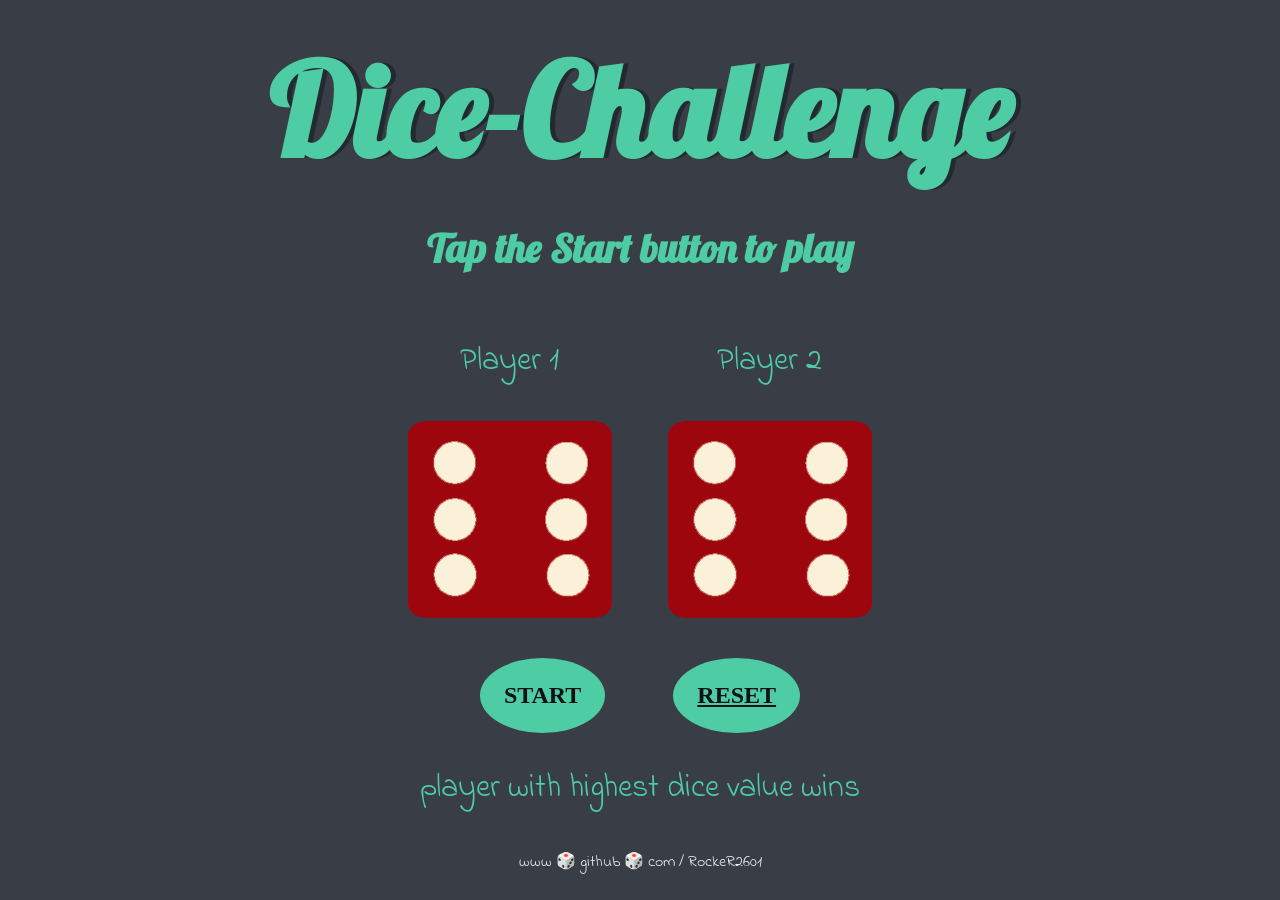
==== index.html @ 8ce0f166 "Rename dice.html to index.html" ====
<!DOCTYPE html>
<html lang="en" dir="ltr">
  <head>
    <meta charset="utf-8">
    <title>Dice</title>
    <link rel="icon" href="images/dice1.png">
    <link rel="stylesheet" href="styles.css">
    <link href="https://fonts.googleapis.com/css?family=Indie+Flower|Lobster" rel="stylesheet">

  </head>
  <body>

    <div class="container">
      <h1>Dice-Challenge</h1>
      <h2>Tap the Start button to play</h2>

      <div class="dice">
        <p>Player 1</p>
        <img class="img1" onclick="ran1()" src="images/dice6.png">
      </div>

      <div class="dice" >
        <p>Player 2</p>
        <img class="img2" src="images/dice6.png" onclick="ran2()">
      </div>
      <div class="button">
        <span class="btn" onclick="btn()">START</span>
        <a class="btn" href="dice.html">RESET</a>
        <p class="para">player with highest dice value wins</p>
      </div>

    </div>
    <script src="index.js"></script>

  </body>

  <footer>
    www 🎲 github 🎲 com / RockeR2601
  </footer>
</html>
---- styles.css ----
.container {
  width: 70%;
  margin: auto;
  text-align: center;
}

.dice {
  text-align: center;
  display: inline-block;

}

body {
  background-color: #393E46;
}

h1 {
  margin: 30px;
  font-family: 'Lobster', cursive;
  text-shadow: 5px 0 #232931;
  font-size: 8rem;
  color: #4ECCA3;
}
h2{
  color: #4ECCA3;
  font-family: 'Lobster', cursive; 
  font-weight: bold;
  font-size: 2.5rem;

}

p {
  font-size: 2rem;
  color: #4ECCA3;
  font-family: 'Indie Flower', cursive;
}

img {
  width: 80%;
}

footer {
  margin-top: 3%;
  color: #EEEEEE;
  text-align: center;
  font-family: 'Indie Flower', cursive;

}
.btn{
  display: inline-block;
  background-color:#4ECCA3 ;
  margin:2rem;
  padding:1.5rem;
  border-radius: 50%;
  font-size: 1.5rem;
  font-family: cursive;
  font-weight: bolder;
  color: #111111;

}
.btn:hover{
  background: #66BFCF;

}
.para{
  padding: 0rem;
  margin: 0rem;
}
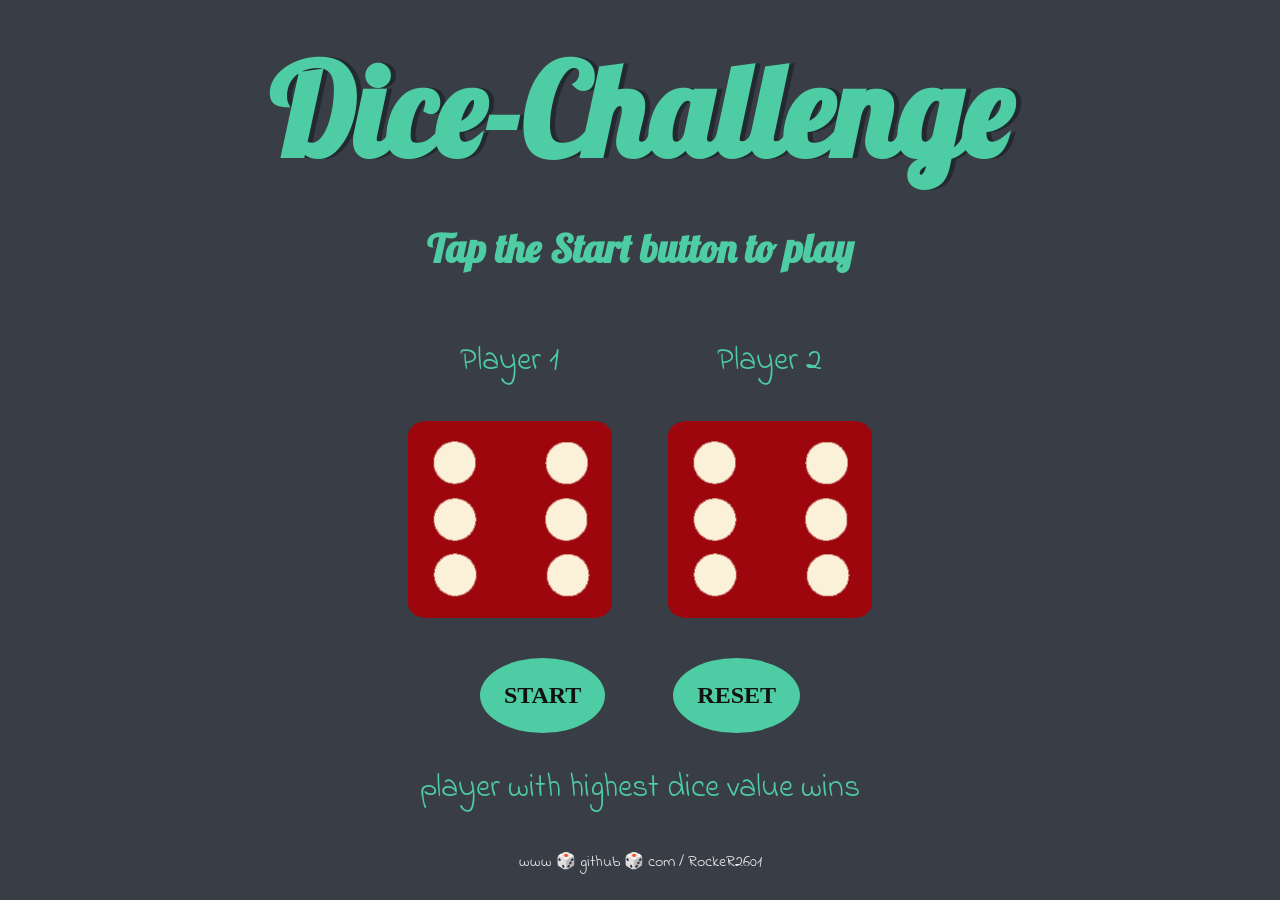
==== commit fdf9770c: "Add files via upload" ====
--- a/index.html
+++ b/index.html
@@ -3,7 +3,7 @@
   <head>
     <meta charset="utf-8">
     <title>Dice</title>
-    <link rel="icon" href="images/dice1.png">
+    <link rel="icon" href="images/dice5.png">
     <link rel="stylesheet" href="styles.css">
     <link href="https://fonts.googleapis.com/css?family=Indie+Flower|Lobster" rel="stylesheet">
 
@@ -25,7 +25,7 @@
       </div>
       <div class="button">
         <span class="btn" onclick="btn()">START</span>
-        <a class="btn" href="dice.html">RESET</a>
+        <a class="btn" href="index.html">RESET</a>
         <p class="para">player with highest dice value wins</p>
       </div>
 
--- a/styles.css
+++ b/styles.css
@@ -56,7 +56,7 @@
   font-family: cursive;
   font-weight: bolder;
   color: #111111;
-
+  text-decoration: none;
 }
 .btn:hover{
   background: #66BFCF;
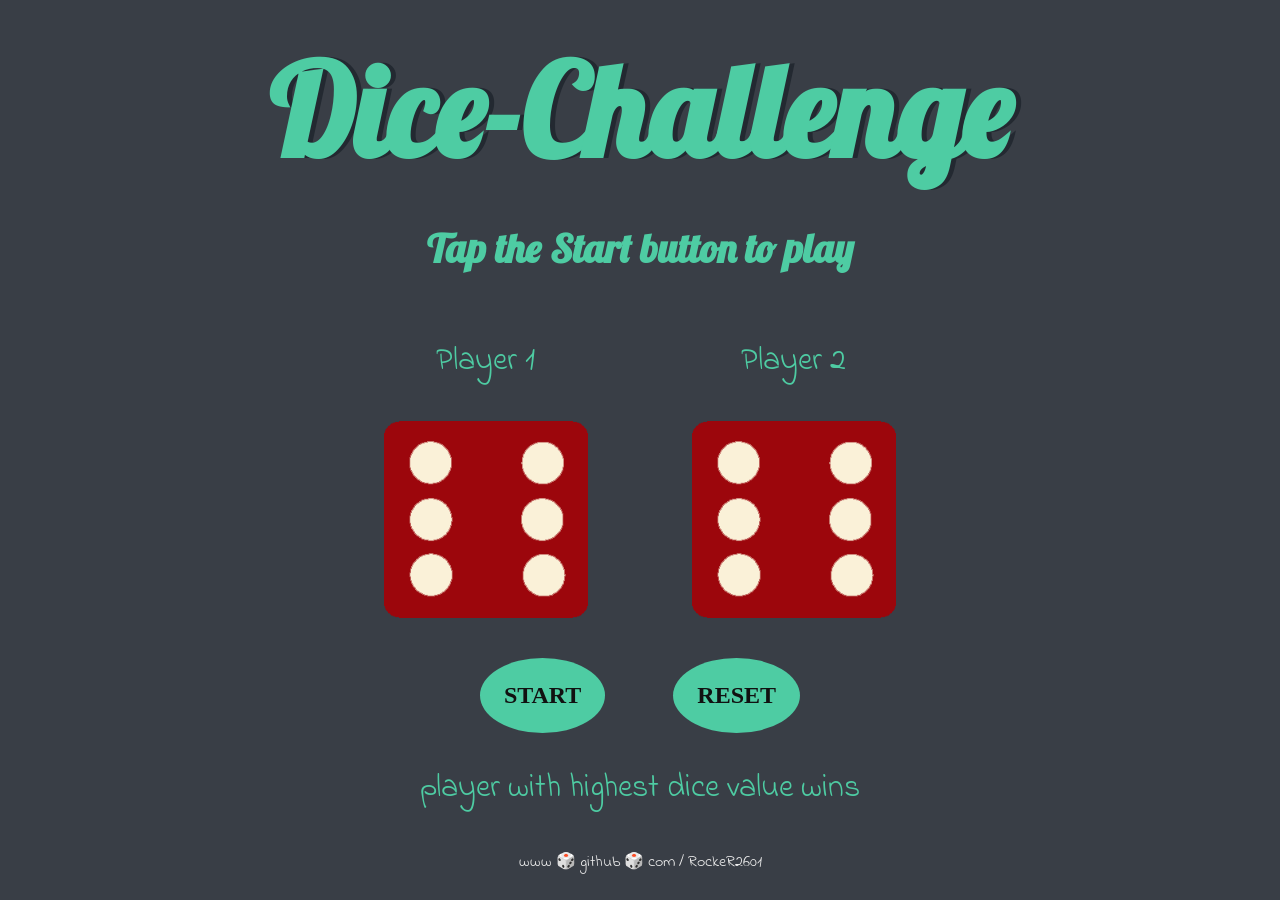
==== commit 9e0352fa: "Add files via upload" ====
--- a/index.html
+++ b/index.html
@@ -9,19 +9,18 @@
 
   </head>
   <body>
-
     <div class="container">
       <h1>Dice-Challenge</h1>
       <h2>Tap the Start button to play</h2>
 
       <div class="dice">
         <p>Player 1</p>
-        <img class="img1" onclick="ran1()" src="images/dice6.png">
+        <img class="img1"  src="images/dice6.png">
       </div>
 
       <div class="dice" >
         <p>Player 2</p>
-        <img class="img2" src="images/dice6.png" onclick="ran2()">
+        <img class="img2" src="images/dice6.png">
       </div>
       <div class="button">
         <span class="btn" onclick="btn()">START</span>
@@ -30,10 +29,12 @@
       </div>
 
     </div>
+    <script
+    src="https://code.jquery.com/jquery-3.5.1.min.js"
+    integrity="sha256-9/aliU8dGd2tb6OSsuzixeV4y/faTqgFtohetphbbj0="
+    crossorigin="anonymous"></script>
     <script src="index.js"></script>
-
   </body>
-
   <footer>
     www 🎲 github 🎲 com / RockeR2601
   </footer>
--- a/styles.css
+++ b/styles.css
@@ -7,6 +7,7 @@
 .dice {
   text-align: center;
   display: inline-block;
+  padding:0rem 1.5rem;
 
 }
 
@@ -65,4 +66,4 @@
 .para{
   padding: 0rem;
   margin: 0rem;
-}+}
